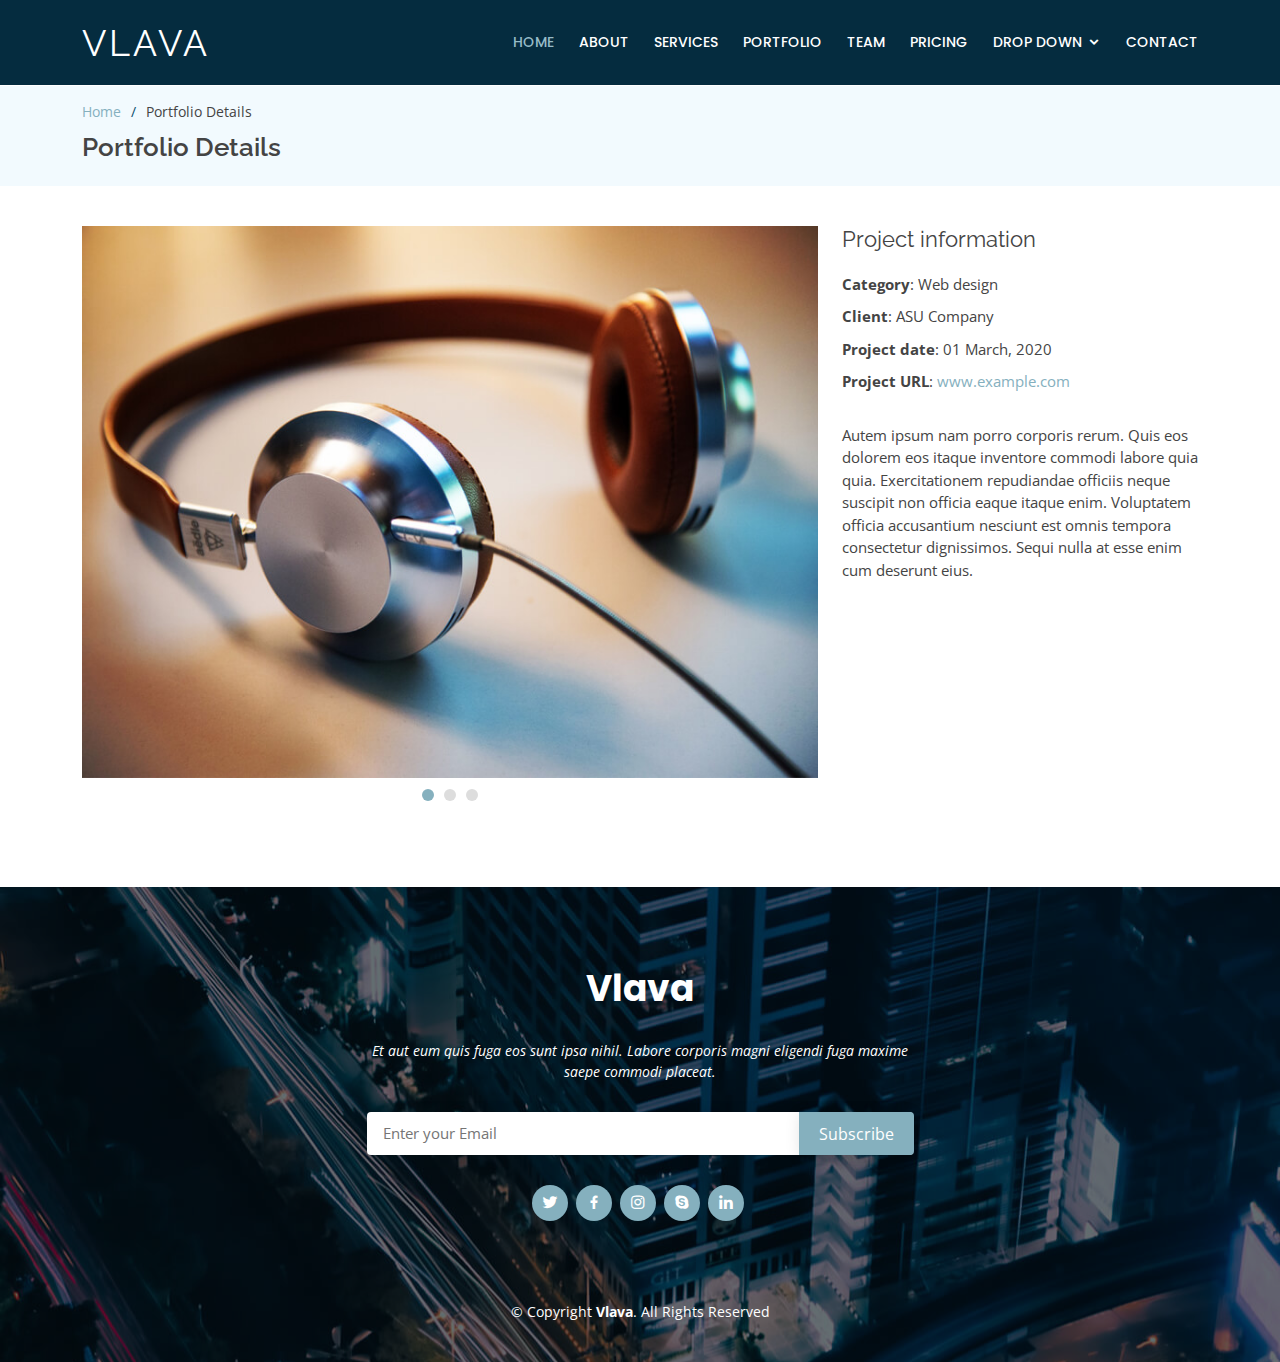
==== portfolio-details.html @ 0a26c9f9 "Added all files and placeholders" ====
<!DOCTYPE html>
<html lang="en">

<head>
  <meta charset="utf-8">
  <meta content="width=device-width, initial-scale=1.0" name="viewport">

  <title>Portfolio Details - Vlava Bootstrap Template</title>
  <meta content="" name="description">
  <meta content="" name="keywords">

  <!-- Favicons -->
  <link href="assets/img/favicon.png" rel="icon">
  <link href="assets/img/apple-touch-icon.png" rel="apple-touch-icon">

  <!-- Google Fonts -->
  <link href="https://fonts.googleapis.com/css?family=Open+Sans:300,300i,400,400i,600,600i,700,700i|Raleway:300,300i,400,400i,500,500i,600,600i,700,700i|Poppins:300,300i,400,400i,500,500i,600,600i,700,700i" rel="stylesheet">

  <!-- Vendor CSS Files -->
  <link href="assets/vendor/bootstrap/css/bootstrap.min.css" rel="stylesheet">
  <link href="assets/vendor/icofont/icofont.min.css" rel="stylesheet">
  <link href="assets/vendor/boxicons/css/boxicons.min.css" rel="stylesheet">
  <link href="assets/vendor/remixicon/remixicon.css" rel="stylesheet">
  <link href="assets/vendor/owl.carousel/assets/owl.carousel.min.css" rel="stylesheet">
  <link href="assets/vendor/venobox/venobox.css" rel="stylesheet">

  <!-- Template Main CSS File -->
  <link href="assets/css/style.css" rel="stylesheet">

  <!-- =======================================================
  * Template Name: Vlava - v3.0.0
  * Template URL: https://bootstrapmade.com/vlava-free-bootstrap-one-page-template/
  * Author: BootstrapMade.com
  * License: https://bootstrapmade.com/license/
  ======================================================== -->
</head>

<body>

  <!-- ======= Header ======= -->
  <header id="header" class="fixed-top d-flex align-items-center ">
    <div class="container d-flex align-items-center justify-content-between">

      <div class="logo">
        <h1 class="text-light"><a href="index.html"><span>Vlava</span></a></h1>
        <!-- Uncomment below if you prefer to use an image logo -->
        <!-- <a href="index.html"><img src="assets/img/logo.png" alt="" class="img-fluid"></a>-->
      </div>

      <nav class="nav-menu d-none d-lg-block">
        <ul>
          <li class="active"><a href="index.html">Home</a></li>
          <li><a href="#about">About</a></li>
          <li><a href="#services">Services</a></li>
          <li><a href="#portfolio">Portfolio</a></li>
          <li><a href="#team">Team</a></li>
          <li><a href="#pricing">Pricing</a></li>
          <li class="drop-down"><a href="">Drop Down</a>
            <ul>
              <li><a href="#">Drop Down 1</a></li>
              <li class="drop-down"><a href="#">Drop Down 2</a>
                <ul>
                  <li><a href="#">Deep Drop Down 1</a></li>
                  <li><a href="#">Deep Drop Down 2</a></li>
                  <li><a href="#">Deep Drop Down 3</a></li>
                  <li><a href="#">Deep Drop Down 4</a></li>
                  <li><a href="#">Deep Drop Down 5</a></li>
                </ul>
              </li>
              <li><a href="#">Drop Down 3</a></li>
              <li><a href="#">Drop Down 4</a></li>
              <li><a href="#">Drop Down 5</a></li>
            </ul>
          </li>
          <li><a href="#contact">Contact</a></li>

        </ul>
      </nav><!-- .nav-menu -->

    </div>
  </header><!-- End Header -->

  <main id="main">

    <!-- ======= Breadcrumbs ======= -->
    <section id="breadcrumbs" class="breadcrumbs">
      <div class="container">

        <ol>
          <li><a href="index.html">Home</a></li>
          <li>Portfolio Details</li>
        </ol>
        <h2>Portfolio Details</h2>

      </div>
    </section><!-- End Breadcrumbs -->

    <!-- ======= Portfolio Details Section ======= -->
    <section id="portfolio-details" class="portfolio-details">
      <div class="container">

        <div class="row">

          <div class="col-lg-8">
            <div class="owl-carousel portfolio-details-carousel">
              <img src="assets/img/portfolio/portfolio-1.jpg" class="img-fluid" alt="">
              <img src="assets/img/portfolio/portfolio-2.jpg" class="img-fluid" alt="">
              <img src="assets/img/portfolio/portfolio-3.jpg" class="img-fluid" alt="">
            </div>
          </div>

          <div class="col-lg-4 portfolio-info">
            <h3>Project information</h3>
            <ul>
              <li><strong>Category</strong>: Web design</li>
              <li><strong>Client</strong>: ASU Company</li>
              <li><strong>Project date</strong>: 01 March, 2020</li>
              <li><strong>Project URL</strong>: <a href="#">www.example.com</a></li>
            </ul>

            <p>
              Autem ipsum nam porro corporis rerum. Quis eos dolorem eos itaque inventore commodi labore quia quia. Exercitationem repudiandae officiis neque suscipit non officia eaque itaque enim. Voluptatem officia accusantium nesciunt est omnis tempora consectetur dignissimos. Sequi nulla at esse enim cum deserunt eius.
            </p>
          </div>

        </div>

      </div>
    </section><!-- End Portfolio Details Section -->

  </main><!-- End #main -->

  <!-- ======= Footer ======= -->
  <footer id="footer">

    <div class="footer-top">

      <div class="container">

        <div class="row  justify-content-center">
          <div class="col-lg-6">
            <h3>Vlava</h3>
            <p>Et aut eum quis fuga eos sunt ipsa nihil. Labore corporis magni eligendi fuga maxime saepe commodi placeat.</p>
          </div>
        </div>

        <div class="row footer-newsletter justify-content-center">
          <div class="col-lg-6">
            <form action="" method="post">
              <input type="email" name="email" placeholder="Enter your Email"><input type="submit" value="Subscribe">
            </form>
          </div>
        </div>

        <div class="social-links">
          <a href="#" class="twitter"><i class="bx bxl-twitter"></i></a>
          <a href="#" class="facebook"><i class="bx bxl-facebook"></i></a>
          <a href="#" class="instagram"><i class="bx bxl-instagram"></i></a>
          <a href="#" class="google-plus"><i class="bx bxl-skype"></i></a>
          <a href="#" class="linkedin"><i class="bx bxl-linkedin"></i></a>
        </div>

      </div>
    </div>

    <div class="container footer-bottom clearfix">
      <div class="copyright">
        &copy; Copyright <strong><span>Vlava</span></strong>. All Rights Reserved
      </div>
      
    </div>
  </footer><!-- End Footer -->

  <a href="#" class="back-to-top"><i class="icofont-simple-up"></i></a>

  <!-- Vendor JS Files -->
  <script src="assets/vendor/jquery/jquery.min.js"></script>
  <script src="assets/vendor/bootstrap/js/bootstrap.bundle.min.js"></script>
  <script src="assets/vendor/jquery.easing/jquery.easing.min.js"></script>
  <script src="assets/vendor/php-email-form/validate.js"></script>
  <script src="assets/vendor/owl.carousel/owl.carousel.min.js"></script>
  <script src="assets/vendor/isotope-layout/isotope.pkgd.min.js"></script>
  <script src="assets/vendor/venobox/venobox.min.js"></script>

  <!-- Template Main JS File -->
  <script src="assets/js/main.js"></script>

</body>

</html>
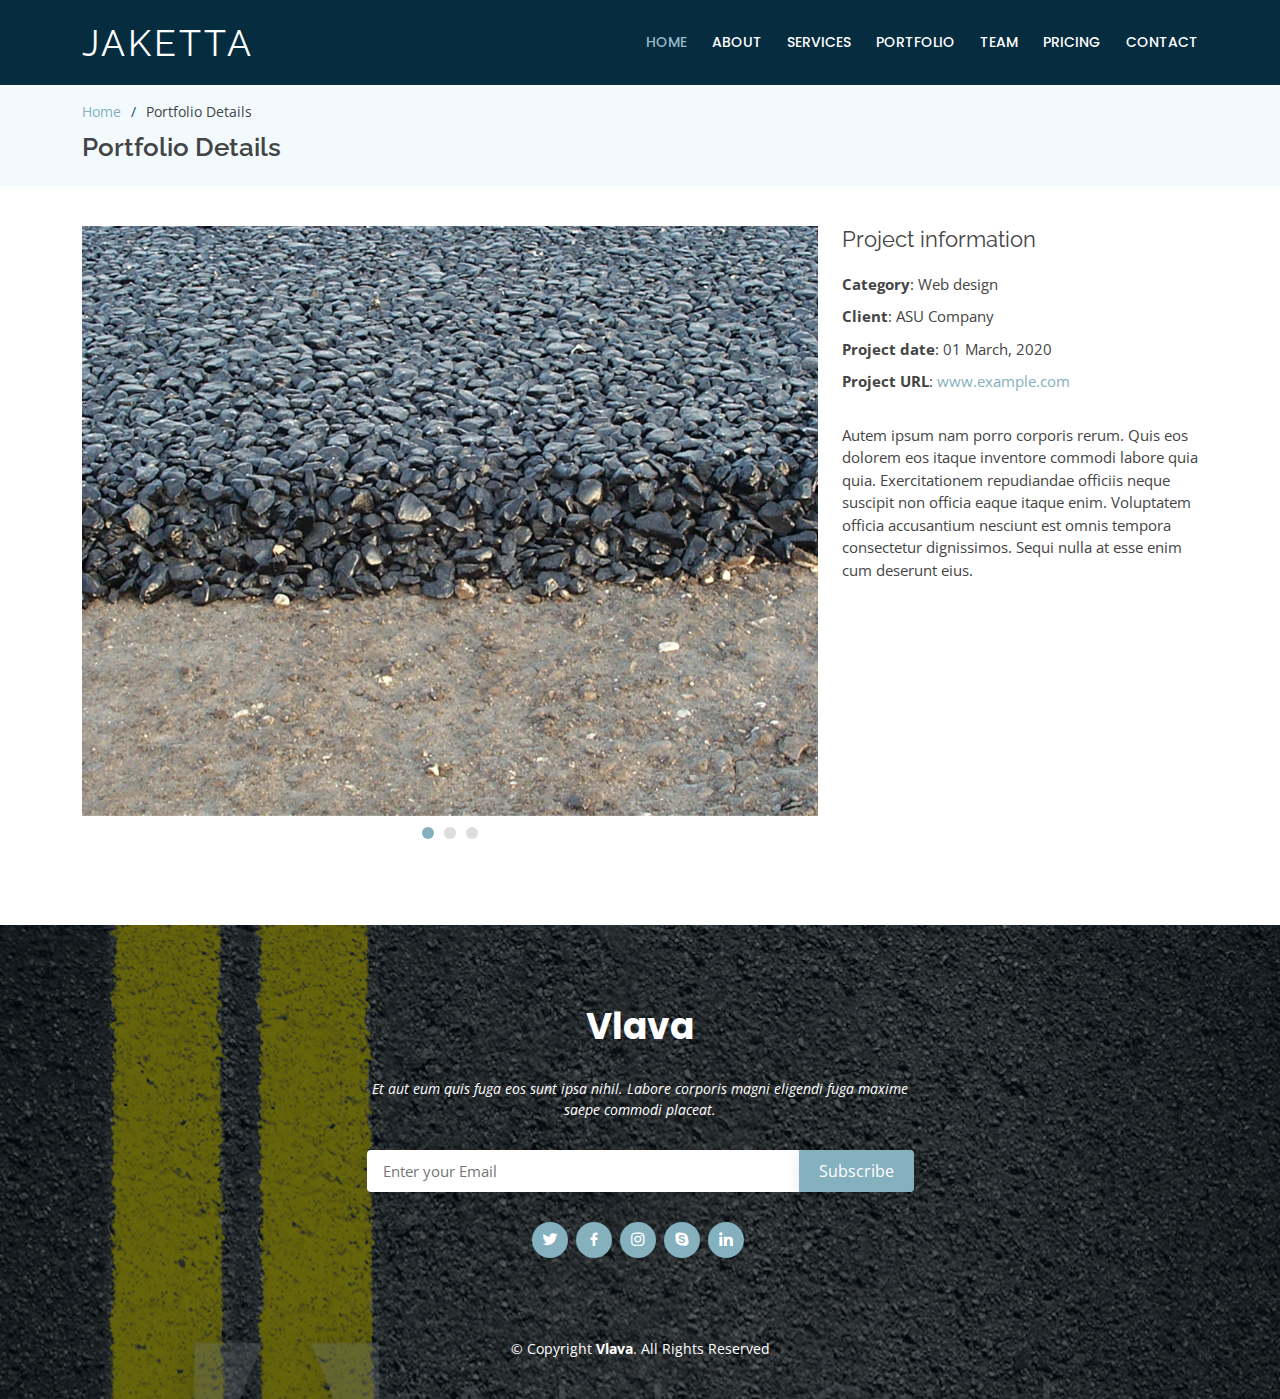
==== commit 33a3188f: "Updated images and wording" ====
--- a/portfolio-details.html
+++ b/portfolio-details.html
@@ -42,7 +42,7 @@
     <div class="container d-flex align-items-center justify-content-between">
 
       <div class="logo">
-        <h1 class="text-light"><a href="index.html"><span>Vlava</span></a></h1>
+        <h1 class="text-light"><a href="index.html"><span>Jaketta</span></a></h1>
         <!-- Uncomment below if you prefer to use an image logo -->
         <!-- <a href="index.html"><img src="assets/img/logo.png" alt="" class="img-fluid"></a>-->
       </div>
@@ -55,23 +55,6 @@
           <li><a href="#portfolio">Portfolio</a></li>
           <li><a href="#team">Team</a></li>
           <li><a href="#pricing">Pricing</a></li>
-          <li class="drop-down"><a href="">Drop Down</a>
-            <ul>
-              <li><a href="#">Drop Down 1</a></li>
-              <li class="drop-down"><a href="#">Drop Down 2</a>
-                <ul>
-                  <li><a href="#">Deep Drop Down 1</a></li>
-                  <li><a href="#">Deep Drop Down 2</a></li>
-                  <li><a href="#">Deep Drop Down 3</a></li>
-                  <li><a href="#">Deep Drop Down 4</a></li>
-                  <li><a href="#">Deep Drop Down 5</a></li>
-                </ul>
-              </li>
-              <li><a href="#">Drop Down 3</a></li>
-              <li><a href="#">Drop Down 4</a></li>
-              <li><a href="#">Drop Down 5</a></li>
-            </ul>
-          </li>
           <li><a href="#contact">Contact</a></li>
 
         </ul>
--- a/assets/css/style.css
+++ b/assets/css/style.css
@@ -331,7 +331,7 @@
 #hero {
   width: 100%;
   height: 80vh;
-  background: url("../img/hero-bg.jpg") top center;
+  background: url("../img/hero-bg.jpeg") top center;
   background-size: cover;
   position: relative;
 }
